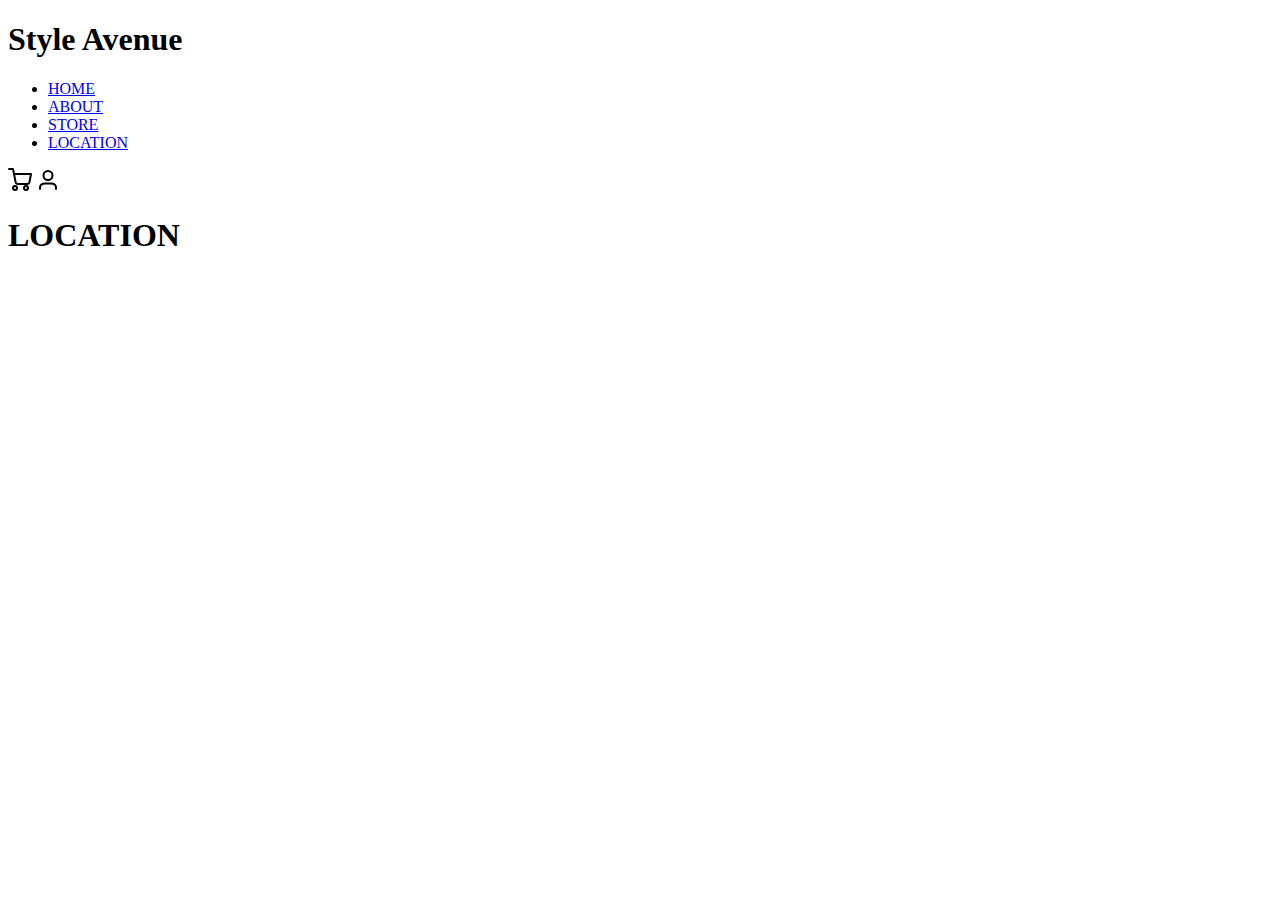
==== location.html @ 7ab7d7c9 "Add files via upload" ====
<!DOCTYPE html>
<html>
	<head>
		<title>Style Avenue</title>
		<link rel="stylesheet" href="css/style.css">
	</head>
<body class="body_profile">
	<header class="header">
		<div class="header_container">
			<h1 class="header_logo">Style Avenue</h1>
			<div class="header__right">
				<nav class="header_nav">
					<ul class="header__list">
						<li><a href="index.html">HOME</a></li>
						<li><a href="#">ABOUT</a></li>
						<li><a href="#">STORE</a></li>
						<li><a href="location.html">LOCATION</a></li>
					</ul>
				</nav>
				<div class="header__actions">
					<a class="header__button" >
						<svg class="header__icon" width="24" height="24" viewBox="0 0 24 24" fill="none" xmlns="http://www.w3.org/2000/svg">
							<path d="M9 20C9 21.1046 8.10457 22 7 22C5.89543 22 5 21.1046 5 20C5 18.8954 5.89543 18 7 18C8.10457 18 9 18.8954 9 20Z" stroke="currentColor" stroke-width="2" stroke-linecap="round" stroke-linejoin="round"/>
							<path d="M20 20C20 21.1046 19.1046 22 18 22C16.8954 22 16 21.1046 16 20C16 18.8954 16.8954 18 18 18C19.1046 18 20 18.8954 20 20Z" stroke="currentColor" stroke-width="2" stroke-linecap="round" stroke-linejoin="round"/>
							<path d="M1 1H5L7.68 14.39C7.77144 14.8504 8.02191 15.264 8.38755 15.5583C8.75318 15.8526 9.2107 16.009 9.68 16H19.4C19.8693 16.009 20.3268 15.8526 20.6925 15.5583C21.0581 15.264 21.3086 14.8504 21.4 14.39L23 6H6" stroke="currentColor" stroke-width="2" stroke-linecap="round" stroke-linejoin="round"/>
						</svg>
					</a>
					<a class="header__button">
						<svg class="header__icon" width="24" height="24" viewBox="0 0 24 24" fill="none" xmlns="http://www.w3.org/2000/svg">
							<path d="M20 21C20 19.6044 20 18.9067 19.8278 18.3389C19.44 17.0605 18.4395 16.06 17.1611 15.6722C16.5933 15.5 15.8956 15.5 14.5 15.5H9.5C8.10444 15.5 7.40665 15.5 6.83886 15.6722C5.56045 16.06 4.56004 17.0605 4.17224 18.3389C4 18.9067 4 19.6044 4 21M16.5 7.5C16.5 9.98528 14.4853 12 12 12C9.51472 12 7.5 9.98528 7.5 7.5C7.5 5.01472 9.51472 3 12 3C14.4853 3 16.5 5.01472 16.5 7.5Z" stroke="currentColor" stroke-width="2" stroke-linecap="round" stroke-linejoin="round"/>
						</svg>
					</a>
				</div>
			</div>
		</div>
	</header>
	<main class="main">
		<div class="location_container">
			<h1 class="location_title">LOCATION</h1>
			<div class="location_dots">
				<span class="location_dot"></span>
				<span class="location_dot"></span>
				<span class="location_dot"></span>
			</div>
		</div>
	</main>
	<footer>
	</footer>
</body>
</html>
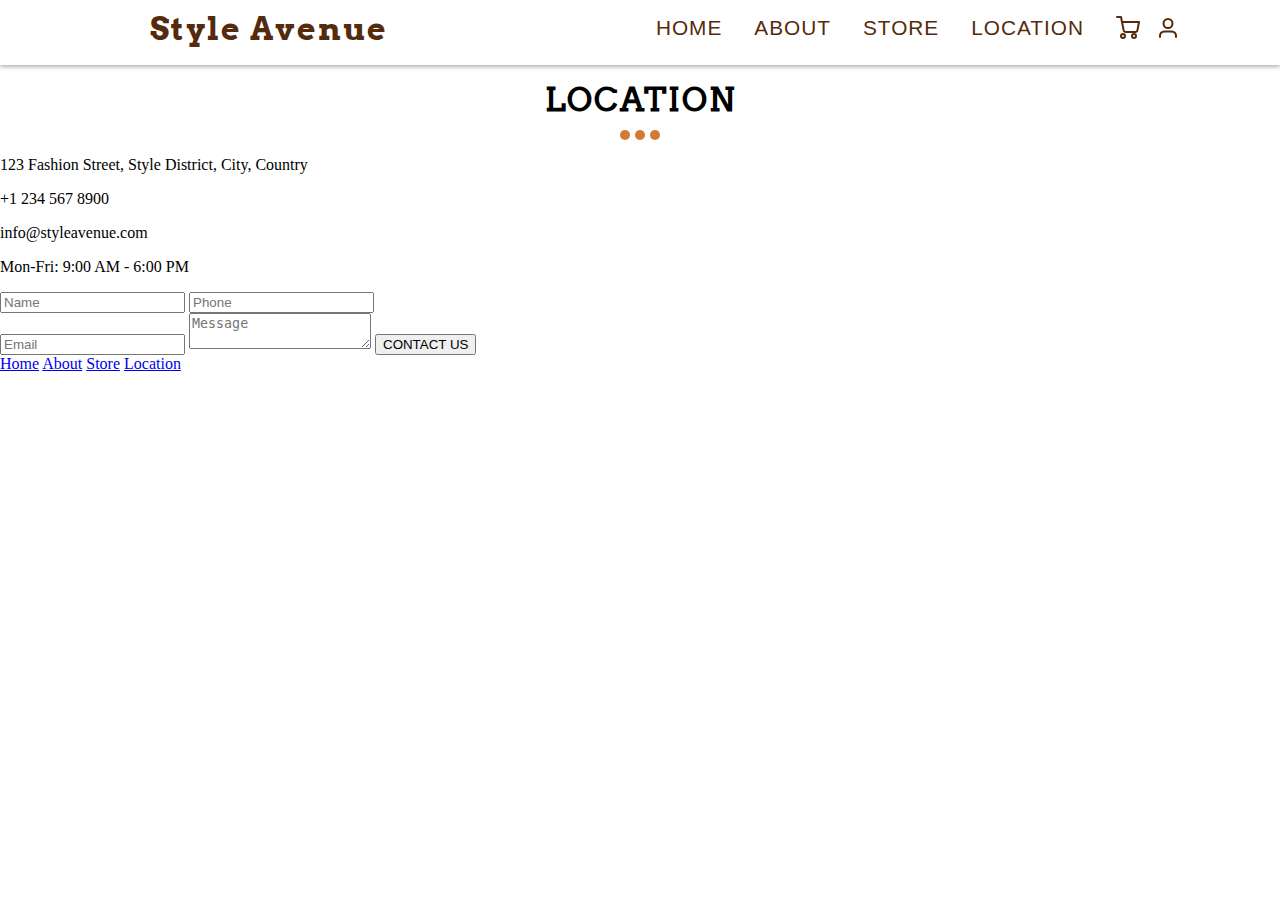
==== commit 8dfac625: "Add files via upload" ====
--- a/location.html
+++ b/location.html
@@ -42,9 +42,40 @@
 				<span class="location_dot"></span>
 				<span class="location_dot"></span>
 			</div>
+			<div class="location_content">
+				<div class="location_info">
+					<div class="location_item">
+						<p class="location_item-text">123 Fashion Street, Style District, City, Country</p>
+					</div>
+					<div class="location_item">
+						<p class="location_item-text">+1 234 567 8900</p>
+					</div>
+					<div class="location_item">
+						<p class="location_item-text">info@styleavenue.com</p>
+					</div>
+					<div class="location_item">
+						<p class="location_item-text">Mon-Fri: 9:00 AM - 6:00 PM</p>
+					</div>
+				</div>
+				<div class="location_form">
+					<div class="form_row">
+						<input type="text" class="form_input" placeholder="Name">
+						<input type="tel" class="form_input" placeholder="Phone">
+					</div>
+					<input type="email" class="form_email_input" placeholder="Email">
+					<textarea class="form_textarea" placeholder="Message"></textarea>
+					<button class="form_button">CONTACT US</button>
+				</div>
+			</div>
 		</div>
 	</main>
-	<footer>
+	<footer class="footer">
+		<nav class="footer_nav">
+			<a href="index.html">Home</a>
+			<a href="#">About</a>
+			<a href="#">Store</a>
+			<a href="location.html">Location</a>
+		</nav>
 	</footer>
 </body>
 </html>
--- a/css/style.css
+++ b/css/style.css
@@ -0,0 +1,187 @@
+@font-face {
+    font-family: 'VigorDT';
+    src: url('./fonts/VigorDT.woff2') format('woff2');
+    font-weight: 700;
+    font-style: normal;
+}
+
+@font-face {
+    font-family: 'Kanit SemiBold';
+    font-style: normal;
+    font-weight: normal;
+    src: local('Kanit SemiBold'), url('./fonts/Kanit-SemiBold.woff') format('woff');
+    }
+
+@font-face {
+    font-family: 'Arvo Bold';
+    font-style: normal;
+    font-weight: normal;
+    src: local('Arvo Bold'), url('./fonts/Arvo-Bold.woff') format('woff');
+    }
+@font-face {
+    font-family: 'Arvo Regular';
+    font-style: normal;
+    font-weight: normal;
+    src: local('Arvo Regular'), url('./fonts/Arvo-Regular.woff') format('woff');
+    }
+        
+.header {
+    box-shadow: 0 2px 4px rgba(0, 0, 0, 0.3);
+    margin: 0;
+    background-color: #FFF;
+}
+
+.header_container {
+    display: flex;
+    align-items: center;
+    height: 50px;
+    justify-content: space-between;
+    padding-left: 150px;
+    padding-right: 100px;
+    padding-top: 5px;
+    padding-bottom: 10px;
+}
+
+.header_logo {
+    display: flex;
+    align-items: center;
+    margin: 0;
+    font-size: 2.0rem;
+    font-weight: 600;
+    font-family: 'Arvo Bold', sans-serif;
+    padding-bottom: 3px;
+    color: #542B0D;
+    letter-spacing: 2px;
+}
+
+.header__right {
+    display: flex;
+    align-items: center;
+    gap: 2rem;
+}
+
+.header_nav{
+    display: flex;
+}
+
+.header__list {
+    display: flex;
+    list-style: none;
+    margin: 0;
+    padding: 0;
+    padding-bottom: 5px;
+    gap: 2rem;
+    font-family: 'Arial', sans-serif;
+    font-size: 1.3rem;
+    color: #542b0d;
+}
+
+.header__list a {
+    text-decoration: none;
+    color: inherit;
+    transition: none;
+    outline: none;
+    letter-spacing: 1px;
+}
+
+.header__list a:hover,
+.header__list a:focus {
+    text-decoration: none;
+    outline: none;
+    box-shadow: none;
+}
+
+.header__actions {
+    display: flex;
+    gap: 1rem;
+    padding-bottom: 5px;
+}
+
+.header__button {
+    background: none;
+    border: none;
+    padding: 0;
+    cursor: pointer;
+    display: flex;
+    align-items: center;
+    justify-content: center;
+    color: #542B0D;
+}
+.body{
+    margin: 0;
+    background-image: url('../img/background.avif');
+    background-size: cover;
+    background-position: center;
+    background-repeat: no-repeat;
+    min-height: 100vh;
+}
+
+.body_profile {
+    margin: 0;
+    background-image: none;
+    min-height: 100vh;
+}
+
+.box {
+    background-color: #D87830;
+    display: flex;
+    width: 450px;
+    height: 300px;
+    margin-left: auto;
+    margin-right: 100px;
+    margin-top: 50px;
+}
+
+.box__content {
+    display: flex;
+    padding: 20px;
+    text-align: center;
+    flex-direction: column;
+    gap: 20px;
+}
+
+.box__title {
+    font-family: 'Arvo Bold', sans-serif;
+    font-size: 4rem;
+    color: #F7E3D4;
+    margin: 0;
+    text-align: start;
+}
+
+.box__line {
+    width: 25%;
+    height: 2px;
+    background-color: #F7E3D4;
+    margin: 0;
+}
+
+.box__text {
+    font-family: 'Arvo Regular', sans-serif;
+    font-size: 2rem;
+    color: #F7E3D4;
+    margin: 0;
+    text-align: start;
+}
+
+.location_title {
+    font-family: 'Arvo Regular', sans-serif;
+    font-size: 2rem;
+    color: #000000;
+    margin: 0;
+    text-align: center;
+    letter-spacing: 2px;
+    margin-top: 15px;
+}
+.location_dots {
+    display: flex;
+    justify-content: center;
+    gap: 5px;
+    margin-top: 10px;
+}
+.location_dot {
+    width: 10px;
+    height: 10px;
+    background-color: #D87830;
+    border-radius: 50%;
+}
+
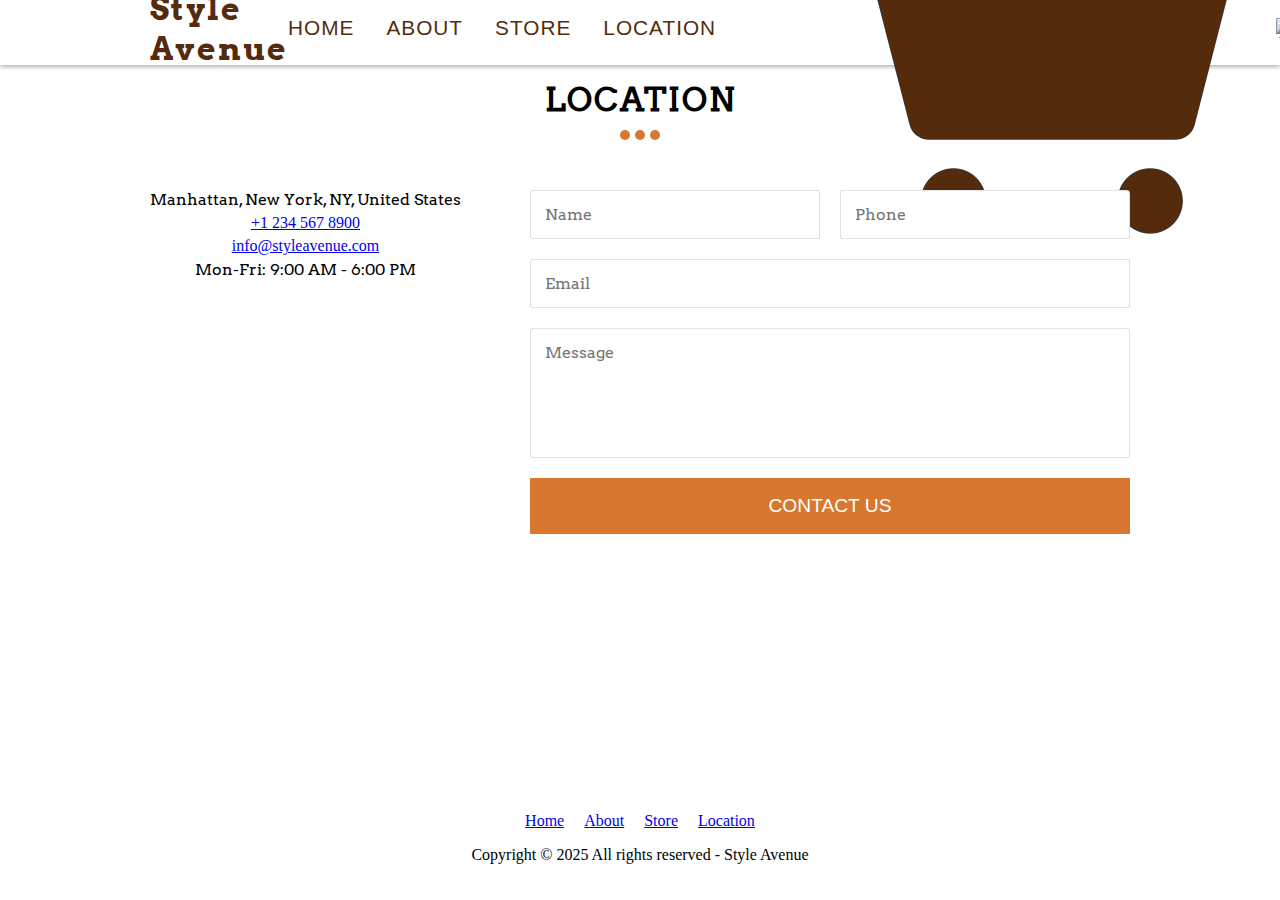
==== commit f8098175: "Add files via upload" ====
--- a/location.html
+++ b/location.html
@@ -3,6 +3,8 @@
 	<head>
 		<title>Style Avenue</title>
 		<link rel="stylesheet" href="css/style.css">
+		<link rel="icon" href="img/favicon.png">
+		<meta name="viewport" content="width=device-width, initial-scale=1.0">
 	</head>
 <body class="body_profile">
 	<header class="header">
@@ -12,23 +14,17 @@
 				<nav class="header_nav">
 					<ul class="header__list">
 						<li><a href="index.html">HOME</a></li>
-						<li><a href="#">ABOUT</a></li>
+						<li><a href="about.html">ABOUT</a></li>
 						<li><a href="#">STORE</a></li>
 						<li><a href="location.html">LOCATION</a></li>
 					</ul>
 				</nav>
 				<div class="header__actions">
 					<a class="header__button" >
-						<svg class="header__icon" width="24" height="24" viewBox="0 0 24 24" fill="none" xmlns="http://www.w3.org/2000/svg">
-							<path d="M9 20C9 21.1046 8.10457 22 7 22C5.89543 22 5 21.1046 5 20C5 18.8954 5.89543 18 7 18C8.10457 18 9 18.8954 9 20Z" stroke="currentColor" stroke-width="2" stroke-linecap="round" stroke-linejoin="round"/>
-							<path d="M20 20C20 21.1046 19.1046 22 18 22C16.8954 22 16 21.1046 16 20C16 18.8954 16.8954 18 18 18C19.1046 18 20 18.8954 20 20Z" stroke="currentColor" stroke-width="2" stroke-linecap="round" stroke-linejoin="round"/>
-							<path d="M1 1H5L7.68 14.39C7.77144 14.8504 8.02191 15.264 8.38755 15.5583C8.75318 15.8526 9.2107 16.009 9.68 16H19.4C19.8693 16.009 20.3268 15.8526 20.6925 15.5583C21.0581 15.264 21.3086 14.8504 21.4 14.39L23 6H6" stroke="currentColor" stroke-width="2" stroke-linecap="round" stroke-linejoin="round"/>
-						</svg>
+						<img src="img/cart.png" alt="Cart" class="header__icon"  class="header_cart">
 					</a>
 					<a class="header__button">
-						<svg class="header__icon" width="24" height="24" viewBox="0 0 24 24" fill="none" xmlns="http://www.w3.org/2000/svg">
-							<path d="M20 21C20 19.6044 20 18.9067 19.8278 18.3389C19.44 17.0605 18.4395 16.06 17.1611 15.6722C16.5933 15.5 15.8956 15.5 14.5 15.5H9.5C8.10444 15.5 7.40665 15.5 6.83886 15.6722C5.56045 16.06 4.56004 17.0605 4.17224 18.3389C4 18.9067 4 19.6044 4 21M16.5 7.5C16.5 9.98528 14.4853 12 12 12C9.51472 12 7.5 9.98528 7.5 7.5C7.5 5.01472 9.51472 3 12 3C14.4853 3 16.5 5.01472 16.5 7.5Z" stroke="currentColor" stroke-width="2" stroke-linecap="round" stroke-linejoin="round"/>
-						</svg>
+						<img src="img/profile.png" alt="Cart" class="header__icon" width="20" height="20" class="header_profile">
 					</a>
 				</div>
 			</div>
@@ -45,19 +41,19 @@
 			<div class="location_content">
 				<div class="location_info">
 					<div class="location_item">
-						<p class="location_item-text">123 Fashion Street, Style District, City, Country</p>
+						<p class="location_item-text">Manhattan, New York, NY, United States</p>
 					</div>
 					<div class="location_item">
-						<p class="location_item-text">+1 234 567 8900</p>
+						<a class="location_item-text-link" href="#">+1 234 567 8900</a>
 					</div>
 					<div class="location_item">
-						<p class="location_item-text">info@styleavenue.com</p>
+						<a class="location_item-text-link" href="#">info@styleavenue.com</a>
 					</div>
 					<div class="location_item">
 						<p class="location_item-text">Mon-Fri: 9:00 AM - 6:00 PM</p>
 					</div>
 				</div>
-				<div class="location_form">
+				<form method="get" class="location_form">
 					<div class="form_row">
 						<input type="text" class="form_input" placeholder="Name">
 						<input type="tel" class="form_input" placeholder="Phone">
@@ -65,17 +61,18 @@
 					<input type="email" class="form_email_input" placeholder="Email">
 					<textarea class="form_textarea" placeholder="Message"></textarea>
 					<button class="form_button">CONTACT US</button>
-				</div>
+				</form>
 			</div>
 		</div>
 	</main>
 	<footer class="footer">
 		<nav class="footer_nav">
 			<a href="index.html">Home</a>
-			<a href="#">About</a>
+			<a href="about.html">About</a>
 			<a href="#">Store</a>
 			<a href="location.html">Location</a>
 		</nav>
+		<p class="footer_text">Copyright &copy; 2025  All rights reserved - Style Avenue</p>
 	</footer>
 </body>
 </html>
--- a/css/style.css
+++ b/css/style.css
@@ -114,12 +114,20 @@
     background-position: center;
     background-repeat: no-repeat;
     min-height: 100vh;
+    display: flex;
+    flex-direction: column;
 }
 
 .body_profile {
     margin: 0;
     background-image: none;
     min-height: 100vh;
+    display: flex;
+    flex-direction: column;
+}
+
+main {
+    flex: 1;
 }
 
 .box {
@@ -185,3 +193,105 @@
     border-radius: 50%;
 }
 
+.location_content {
+    display: flex;
+    justify-content: space-between;
+    margin-top: 50px;
+    padding: 0 150px;
+}
+
+.location_info {
+    display: flex;
+    flex-direction: column;
+    gap: 5px;
+    align-items: center;
+}
+
+.location_item {
+    display: flex;
+    flex-direction: column;
+    gap: 10px;
+}
+
+.location_item-title {
+    font-family: 'Arvo Bold', sans-serif;
+    font-size: 1.2rem;
+    color: #542B0D;
+    margin: 0;
+}
+
+.location_item-text {
+    font-family: 'Arvo Regular', sans-serif;
+    font-size: 1rem;
+    color: #000000;
+    margin: 0;
+}
+
+.location_form {
+    display: flex;
+    flex-direction: column;
+    gap: 20px;
+    width: 600px;
+}
+
+.form_row {
+    display: flex;
+    gap: 20px;
+    width: 100%;
+}
+
+.form_input {
+    padding: 15px;
+    border: 0px;
+    border-radius: 4px;
+    font-family: 'Arvo Regular', sans-serif;
+    font-size: 1rem;
+    width: 100%;
+    box-shadow: inset 0 0 0px 0.3px #9d9d9d;
+}
+
+.form_email_input {
+    padding: 15px;
+    border: 0px;
+    border-radius: 4px;
+    font-family: 'Arvo Regular', sans-serif;
+    font-size: 1rem;
+    box-shadow: inset 0 0 0px 0.3px #9d9d9d;
+}
+
+.form_textarea {
+    padding: 15px;
+    border: 0px;
+    border-radius: 4px;
+    font-family: 'Arvo Regular', sans-serif;
+    font-size: 1rem;
+    height: 100px;
+    resize: none;
+    box-shadow: inset 0 0 0px 0.3px #9d9d9d;
+}
+
+.form_button {
+    background-color: #D87830;
+    color: #FFFFFF;
+    border: none;
+    padding: 12px 24px;
+    font-family: 'Arial', sans-serif;
+    font-size: 1.2rem;
+    cursor: pointer;
+    height: 3.5rem;
+    transition: background-color 0.3s;
+}
+
+.form_button:hover {
+    background-color: #C66A25;
+}
+.footer {
+    padding: 20px;
+    text-align: center;
+    margin-top: auto;
+}
+.footer_nav {
+    display: flex;
+    justify-content: center;
+    gap: 20px;
+}
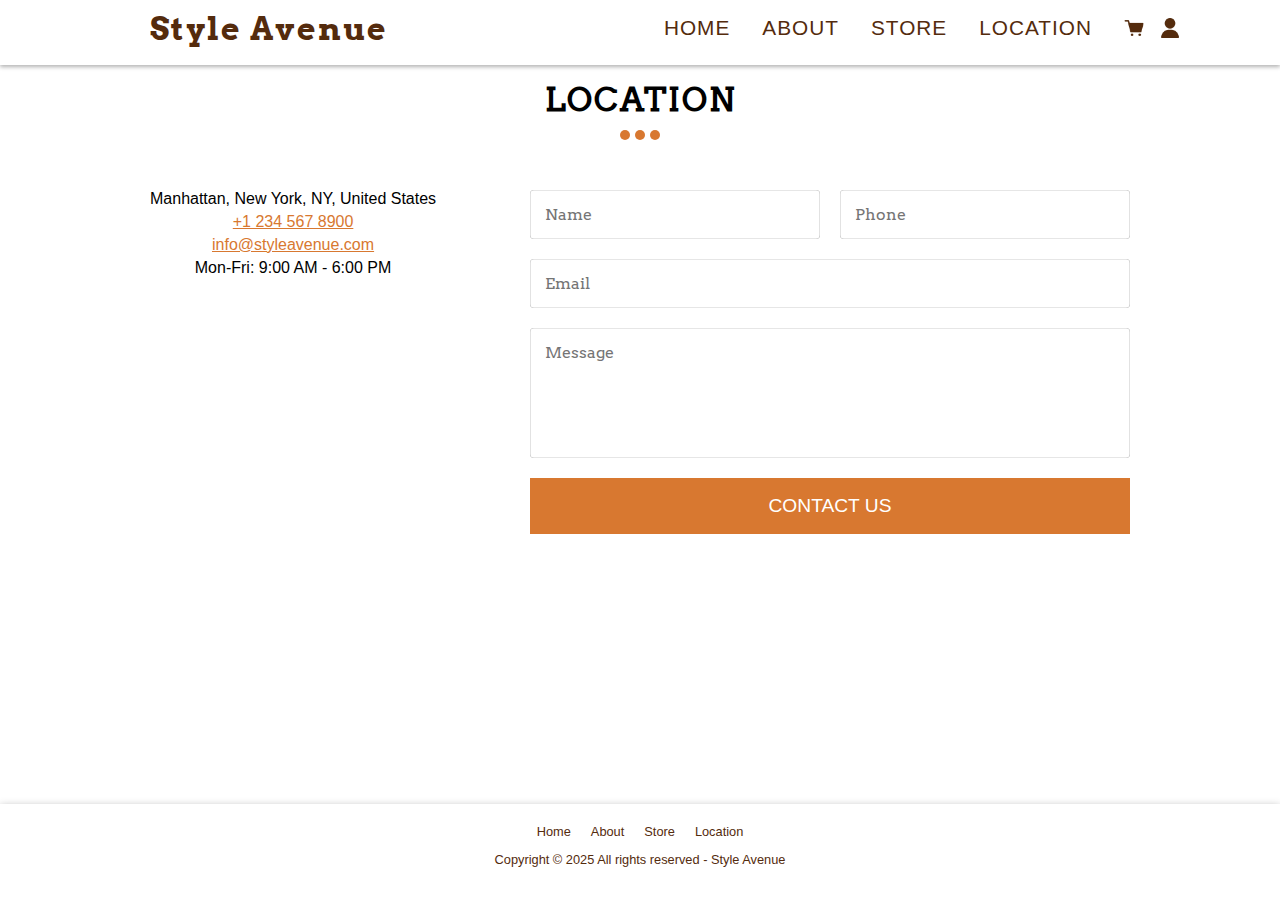
==== commit f04233db: "Update location.html" ====
--- a/location.html
+++ b/location.html
@@ -21,10 +21,10 @@
 				</nav>
 				<div class="header__actions">
 					<a class="header__button" >
-						<img src="img/cart.png" alt="Cart" class="header__icon"  class="header_cart">
+						<img src="img/cart.png" alt="Cart" class="header__icon">
 					</a>
 					<a class="header__button">
-						<img src="img/profile.png" alt="Cart" class="header__icon" width="20" height="20" class="header_profile">
+						<img src="img/profile.png" alt="Profile" class="header__icon">
 					</a>
 				</div>
 			</div>
--- a/css/style.css
+++ b/css/style.css
@@ -106,6 +106,11 @@
     align-items: center;
     justify-content: center;
     color: #542B0D;
+
+}
+.header__icon{
+    width: 20px;
+    height: 20px;
 }
 .body{
     margin: 0;
@@ -129,6 +134,9 @@
 main {
     flex: 1;
 }
+about main{
+    flex: 1;
+}
 
 .box {
     background-color: #D87830;
@@ -221,12 +229,18 @@
 }
 
 .location_item-text {
-    font-family: 'Arvo Regular', sans-serif;
+    font-family: 'Arial', sans-serif;
     font-size: 1rem;
     color: #000000;
     margin: 0;
 }
 
+.location_item-text-link {
+        font-family: 'Arial', sans-serif;
+        font-size: 1rem;
+        color:  #D87830;
+        margin: 0;
+    }
 .location_form {
     display: flex;
     flex-direction: column;
@@ -289,9 +303,222 @@
     padding: 20px;
     text-align: center;
     margin-top: auto;
+    box-shadow: 0 2px 8px rgba(0, 0, 0, 0.3);
 }
 .footer_nav {
     display: flex;
     justify-content: center;
     gap: 20px;
-}
+    font-family: 'Arial', sans-serif;
+    font-size: 0.8rem;
+}
+
+.footer_nav a {
+    text-decoration: none;
+    color: #542B0D;
+}
+
+.footer_text {
+    font-family: 'Arial', sans-serif;
+    color: #542B0D;
+    font-size: 0.8rem;
+}
+
+.table {
+    width: 75%;
+    border-collapse: collapse;
+    margin: 20px auto;
+    text-align: center;
+}
+
+td {
+    border: 1px solid #000;
+    padding: 20px;
+}
+
+th {
+    background-color: #f2f2f2;
+    border: 1px solid #000;
+    padding: 8px;
+}
+.about_title {
+    font-family: 'Arvo Regular', sans-serif;
+    font-size: 2rem;
+    color: #000000;
+    margin-bottom: 0px;
+    margin-top: 15px;
+    text-align: center;
+    letter-spacing: 2px;
+}
+
+@media (max-width: 1025px) {
+    .header_container {
+        padding-left: 50px;
+        padding-right: 50px;
+        
+    }
+    .footer_nav {
+        font-size: 1.2rem;
+    }
+    .footer_text {
+        font-size: 0.8rem;
+    }
+    .location_content {
+        display: flex;
+        justify-content: space-between;
+        margin-top: 50px;
+        padding: 0 25px;
+    }
+    .location_item-text {
+        font-size: 0.9rem;
+    }
+    .location_item-text-link {
+        font-size: 1rem;
+    }
+}
+
+@media (max-width: 840px) {
+    .header_logo {
+        font-size: 3.5rem;
+    }
+    .header_container {
+        padding: 10px;
+        height: 100%;
+        display: flex;
+        flex-direction: column;
+        align-items: center;
+        justify-content: center;
+        gap: 0.5rem;
+    }
+    .header__list{
+        font-size: 1.8rem;
+    }
+    .header__actions {
+        gap: 2rem;
+    }
+    .header__icon{
+        width: 35px;
+        height: 35px;
+    }
+    
+    .box{
+        margin: 0;
+    }
+    .main{
+        display: flex;
+        justify-content: center;
+        padding: 10px;
+    }
+    .location_content {
+        display: flex;
+        justify-content: space-between;
+        margin-top: 50px;
+        padding: 0 0px;
+        flex-direction: column-reverse;
+    }
+    .location_info {
+        display: flex;
+        flex-direction: column;
+        gap: 5px;
+        align-items: center;
+        padding-top: 30px;
+    }
+    .location_item-text {
+        font-size: 1.4rem;
+    }
+    .location_item-text-link {
+        font-size: 1.4rem;
+    }
+    .footer_nav {
+        font-size: 1.8rem;
+    }
+    .footer_text {
+        font-size: 1.3rem;
+    }
+    .box{
+        width: 550px;
+        height: 400px;
+    }
+    .box__title{
+        font-size: 5rem;
+    }
+    .box__text{
+        font-size: 3rem;
+    }
+    
+}
+@media (max-width: 750px) {
+    .header__list{
+        flex-direction: column;
+        text-align: center;
+    }
+    .header__right {
+        display: flex;
+        flex-direction: column;
+        width: 75%;
+    }
+    .header__actions {
+        width: 75%;
+        justify-content: space-between;
+    }
+}
+@media (max-width: 620px) {
+   .location_form{
+    width: 100%;
+   }
+   .footer_nav {
+    font-size: 1.3rem;
+}
+.footer_text {
+    font-size: 1rem;
+}
+.form_row {
+    display: flex;
+    gap: 20px;
+    width: 92%;
+    flex-direction: column;
+}
+}
+@media (max-width: 500px) {
+    .box__title {
+        font-size: 3.5rem;
+    }
+    .box__text {
+        font-size: 2.5rem;
+    }
+    .box {
+        width: 550px;
+        height: 350px;
+    }
+}
+@media (max-width: 420px) {
+    .header_logo {
+        font-size: 3rem;
+    }
+    .location_item-text {
+        font-size: 1.2rem;
+    }
+    .location_item-text-link {
+        font-size: 1.2rem;
+    }
+}
+@media (max-width: 360px) {
+    .header_logo {
+        font-size: 2rem;
+    }
+    .footer_nav {
+        flex-direction: column;
+    }
+    .location_item-text {
+        font-size: 1.1rem;
+    }
+    .location_item-text-link {
+        font-size: 1rem;
+    }
+    .box__title {
+        font-size: 3rem;
+    }
+}
+/*
+Адаптивность
+*/